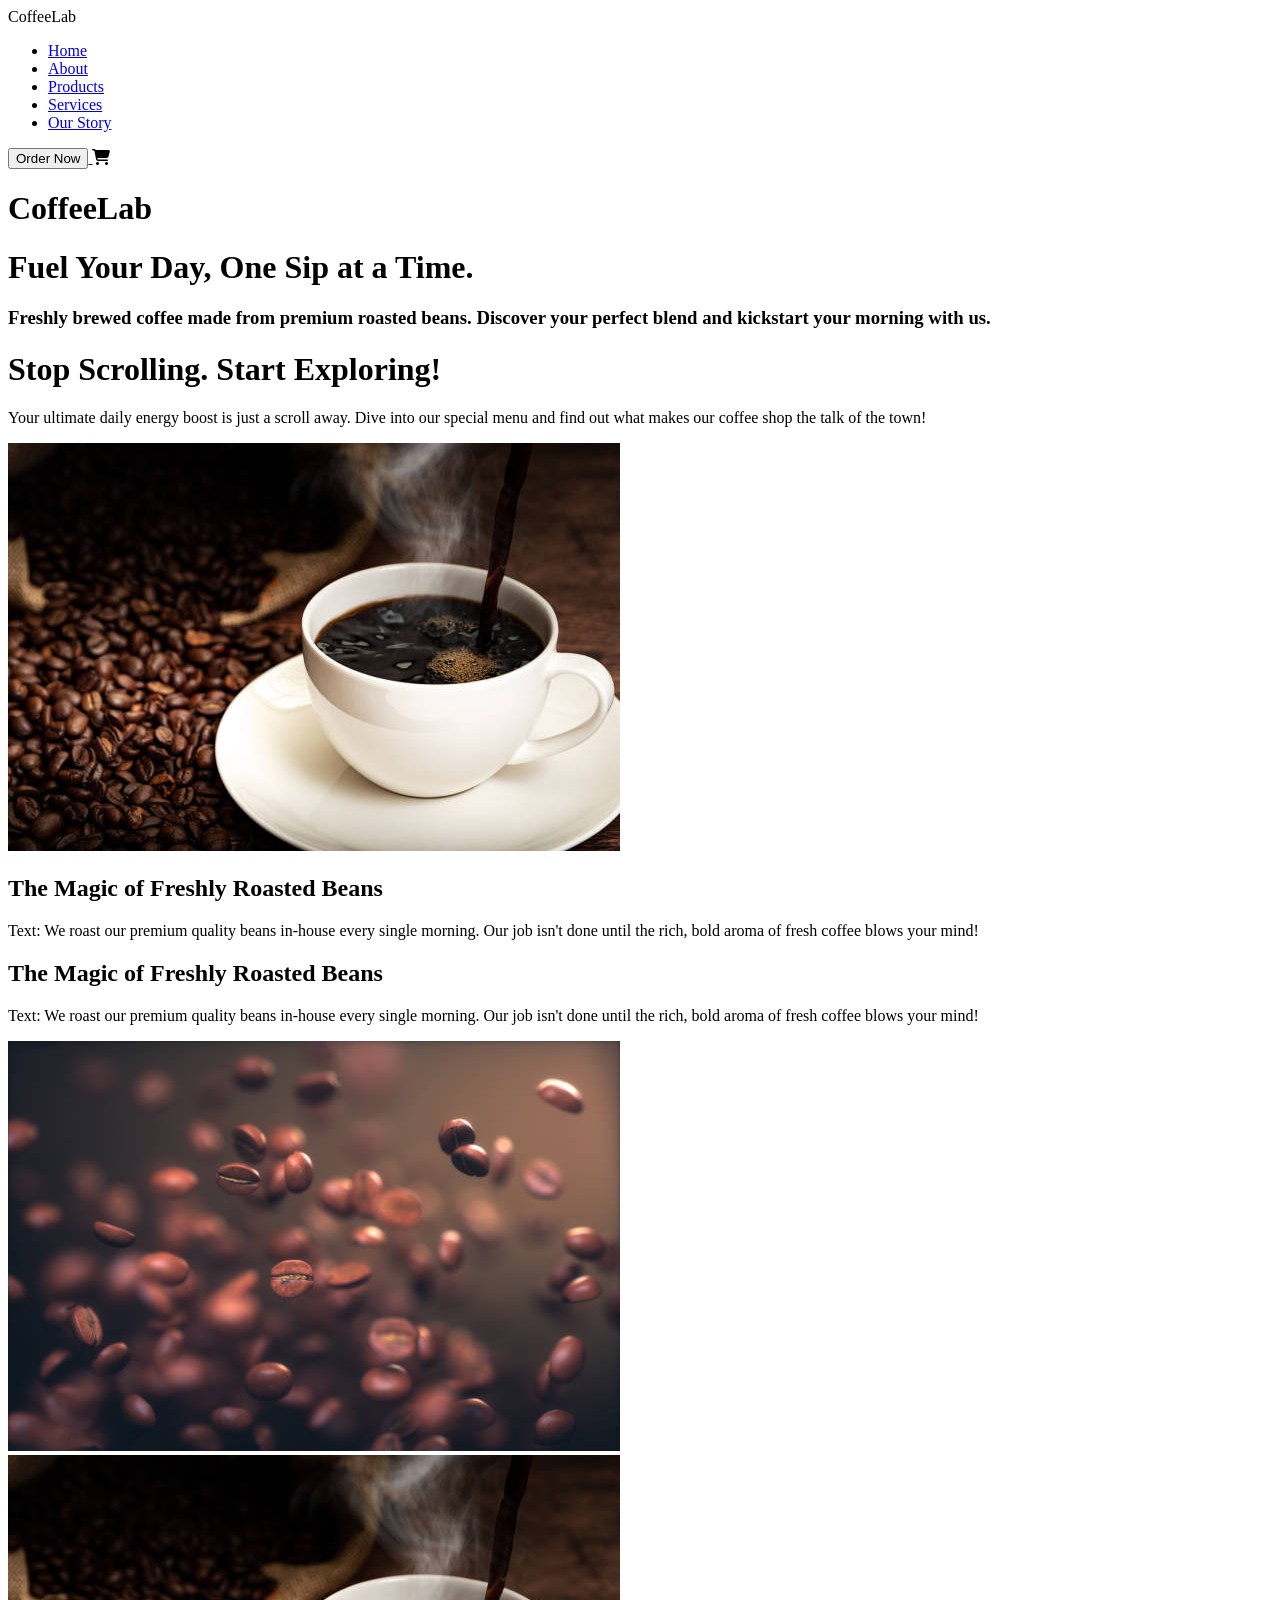
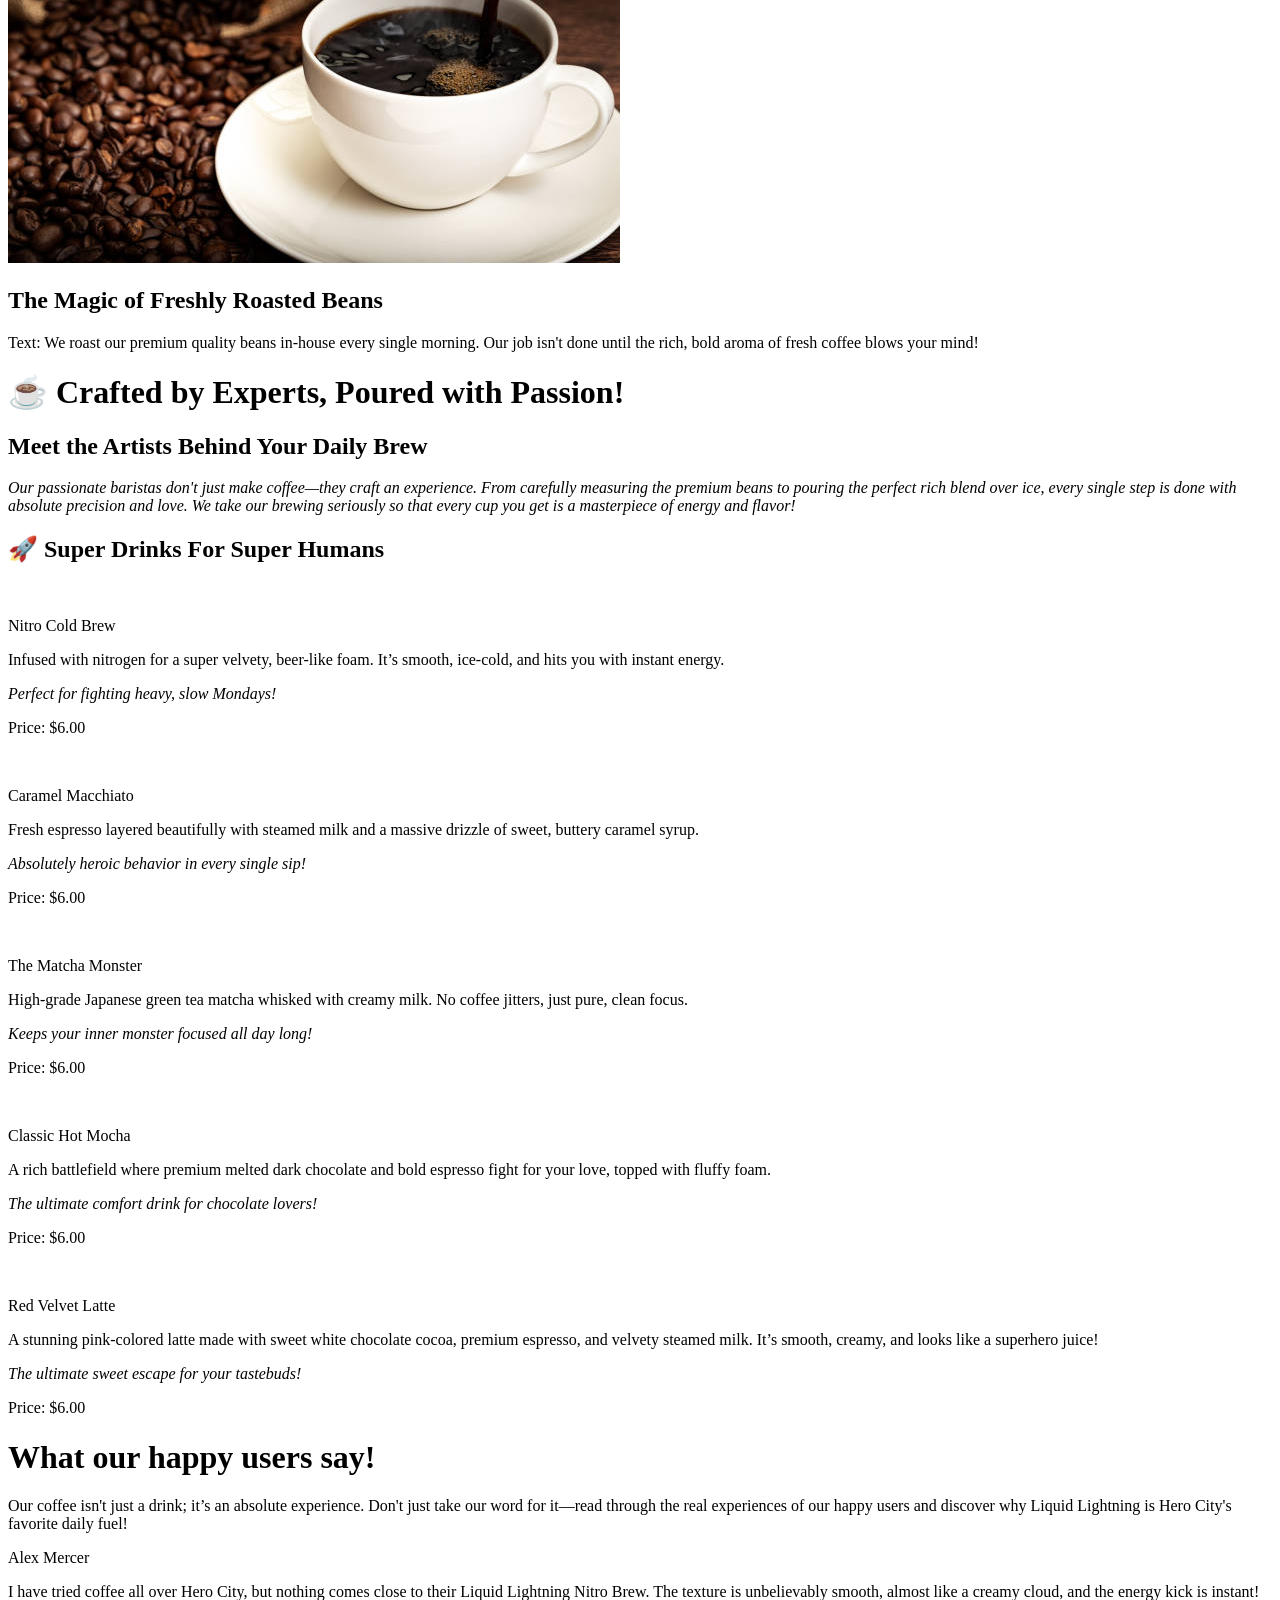
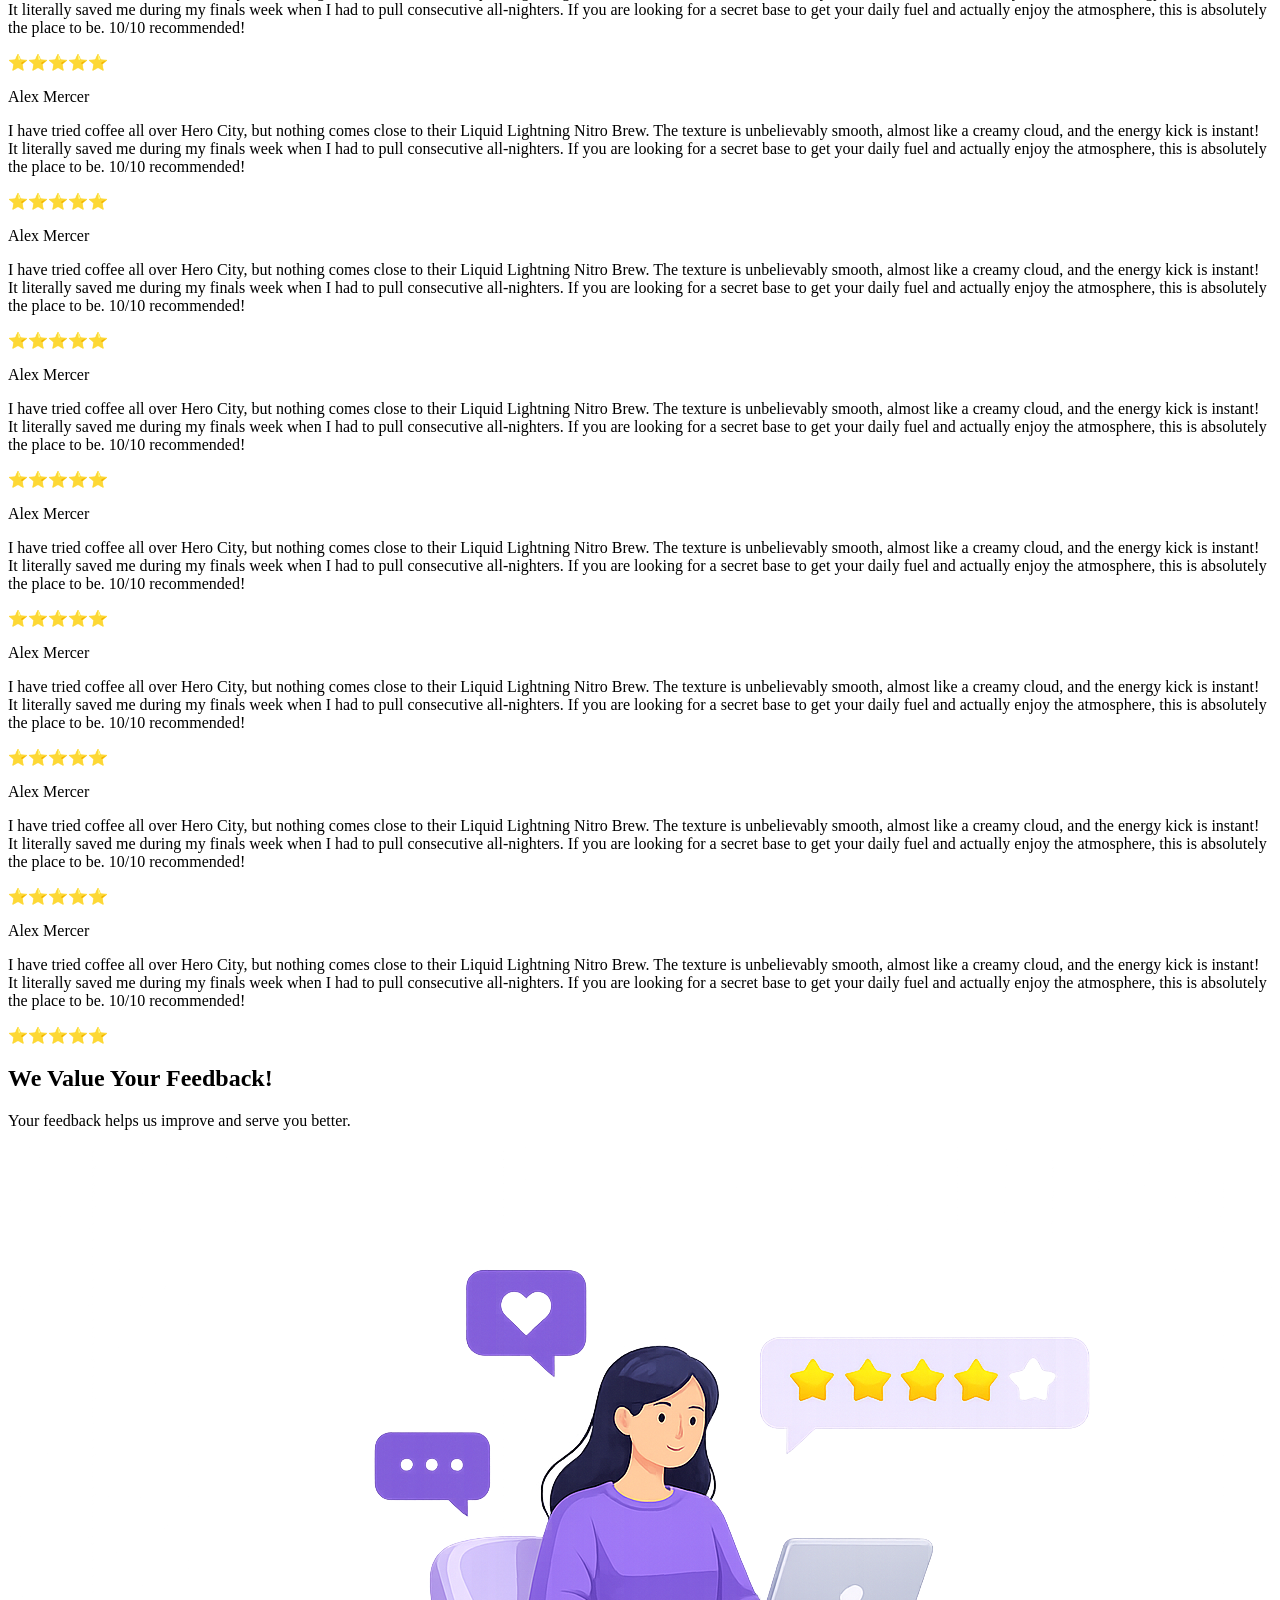
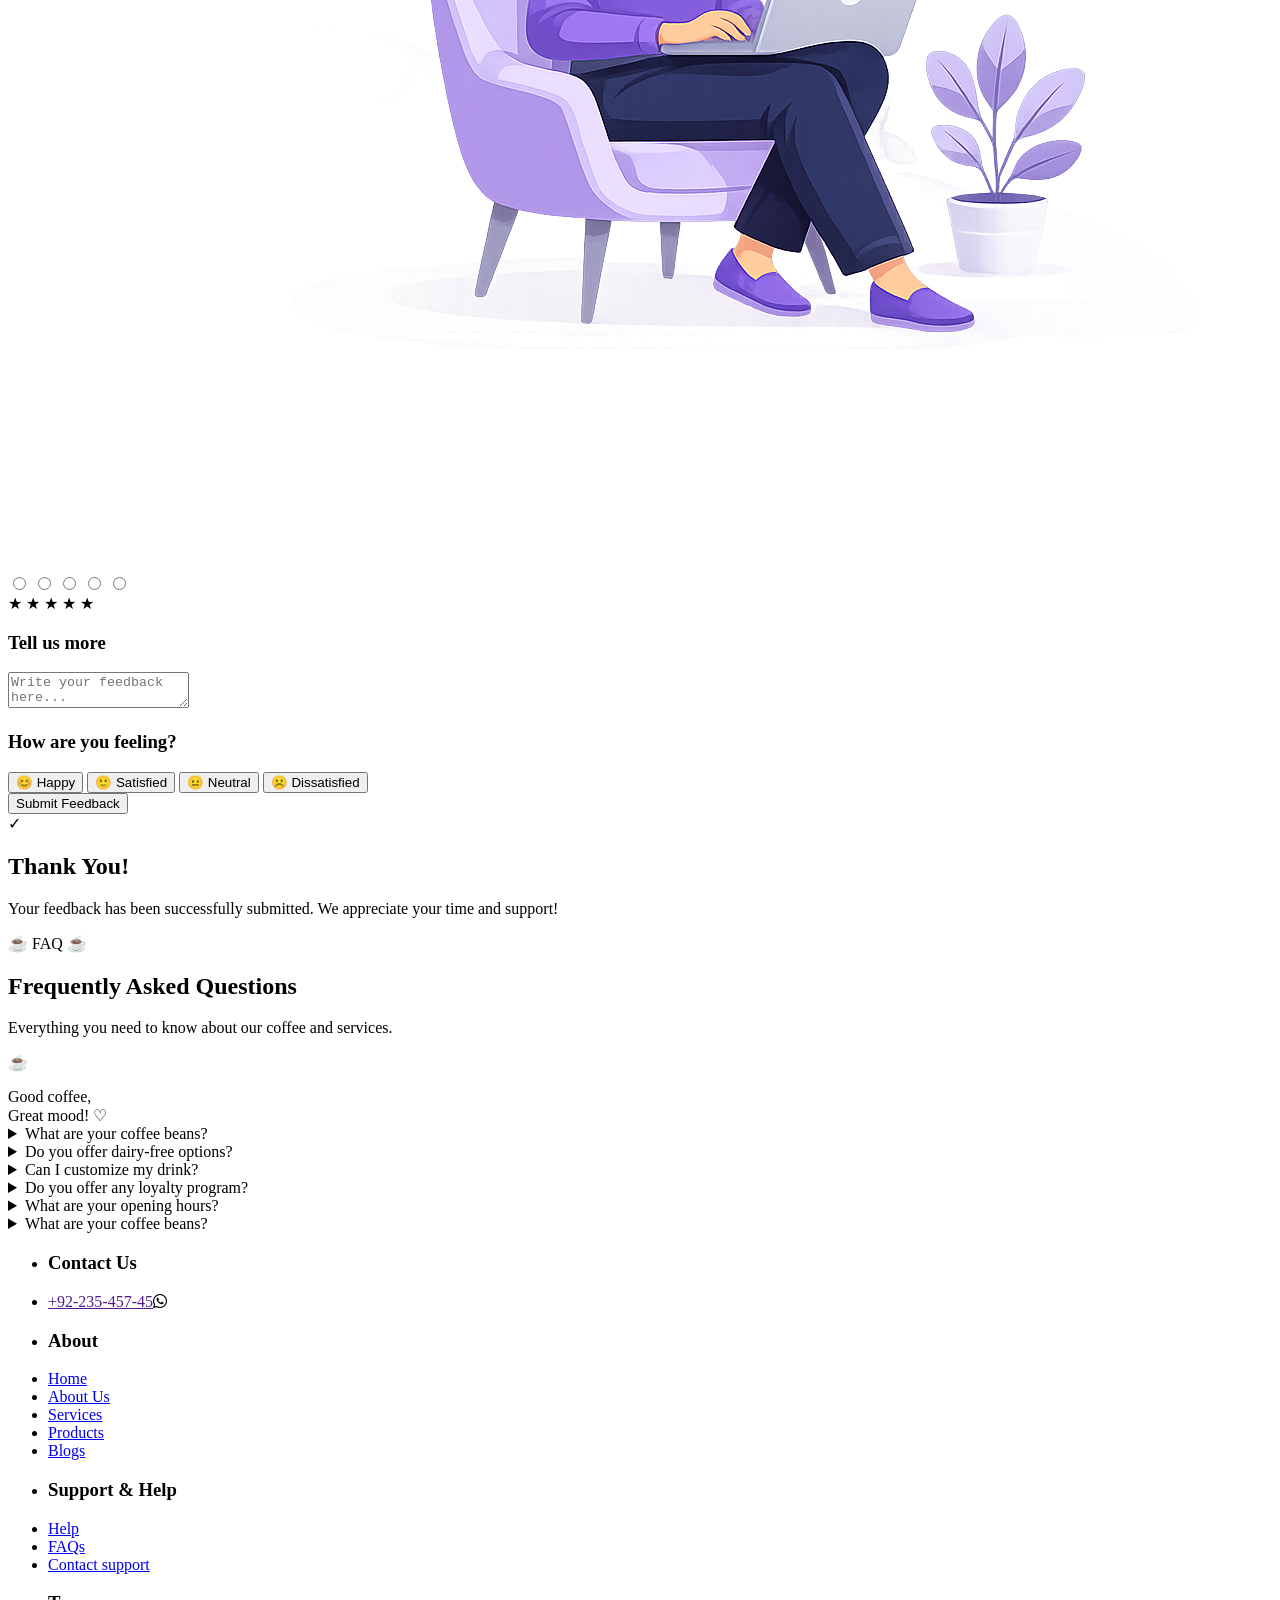
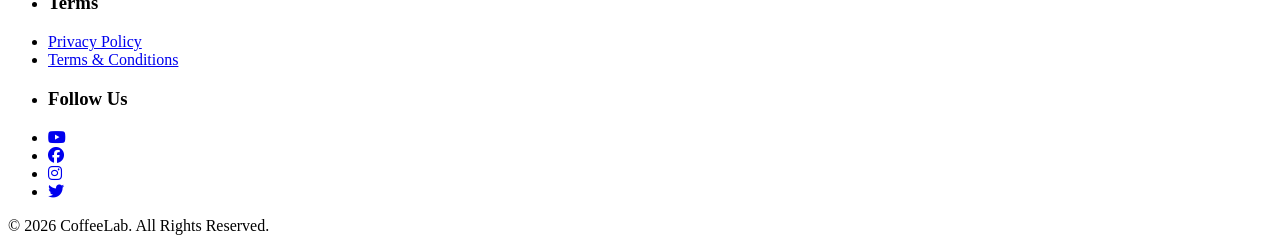
==== index.html @ a0c4ec99 "Add files via upload" ====
<!DOCTYPE html>
<html lang="en">
<head>
    <meta charset="UTF-8">
    <meta name="viewport" content="width=device-width, initial-scale=1.0">
    <title>Document</title>
    <link rel="stylesheet" href="https://cdnjs.cloudflare.com/ajax/libs/font-awesome/6.7.2/css/all.min.css">
    <link rel="stylesheet" href="https://cdnjs.cloudflare.com/ajax/libs/font-awesome/6.7.2/css/all.min.css">
    <link rel="stylesheet" href="real.css">
</head>
<body>

    <header>
    <nav>
        <div class="logo">
           CoffeeLab
        </div>

        <ul>
            <li><a href="#">Home</a></li>
            <li><a href="#">About</a></li>
            <li><a href="#">Products</a></li>
            <li><a href="#">Services</a></li>
            <li><a href="#">Our Story</a></li>
        </ul>

        <div class="order-btn">
            <a href="#">
                <button>Order Now</button>
            </a>
            <i class="fa-solid fa-cart-shopping"></i>
        </div>
    </nav>
    <h1 class="web-name">CoffeeLab</h1>
    <div class="header-heading">
        <h1>Fuel Your Day, One Sip at a Time.</h1>
        <h3>Freshly brewed coffee made from premium roasted beans. Discover your perfect blend and kickstart your morning with us.</h3>
    </div>
    <div class="cup-image-1"></div>
    <div class="cup-image-2"></div>
    </header>
    <div class="alternate-heading">
        <h1>Stop Scrolling. Start Exploring!</h1>
        <p>Your ultimate daily energy boost is just a scroll away. Dive into our special menu and find out what makes our coffee shop the talk of the town!</p>
    </div>

    <section class="alternating-layout">
        <div class="zig-zag-1 alternate">
            <div class="zig-zag-image">
                <img src="./zig zag image 1.jpg" alt="">
            </div>
            <div class="zig-zag-content">
                <h2>The Magic of Freshly Roasted Beans</h2>
                <p>Text: We roast our premium quality beans in-house every single morning. Our job isn't done until the rich, bold aroma of fresh coffee blows your mind!</p>
            </div>
        </div>

        <div class="zig-zag-2 alternate">
            <div class="zig-zag-content">
                <h2>The Magic of Freshly Roasted Beans</h2>
                <p>Text: We roast our premium quality beans in-house every single morning. Our job isn't done until the rich, bold aroma of fresh coffee blows your mind!</p>
            </div>
            <div class="zig-zag-image">
                <img src="./zig zag image 2.jpg" alt="">
            </div>
        </div>

        <div class="zig-zag-3 alternate">
            <div class="zig-zag-image">
                <img src="./zig zag image 1.jpg" alt="">
            </div>
            <div class="zig-zag-content">
                <h2>The Magic of Freshly Roasted Beans</h2>
                <p>Text: We roast our premium quality beans in-house every single morning. Our job isn't done until the rich, bold aroma of fresh coffee blows your mind!</p>
            </div>
        </div>
    </section>

    <div class="over-view-section">
        <h1>☕ Crafted by Experts, Poured with Passion!</h1>
        <div class="over-view-image"></div>
        <div class="over-view-content">
            <h2>Meet the Artists Behind Your Daily Brew</h2>
            <cite>Our passionate baristas don't just make coffee—they craft an experience. From carefully measuring the premium beans to pouring the perfect rich blend over ice, every single step is done with absolute precision and love. We take our brewing seriously so that every cup you get is a masterpiece of energy and flavor!</cite>
        </div>
    </div>

    <section class="special-items-section">
        <h1>🚀 Super Drinks For Super Humans</h1>

        <div class="special-items-card-section">
            <div class="items-card">
                <div class="card-image">
                    <img src="./card image 1.jpg" alt="">
                </div>
                <p class="image-name">Nitro Cold Brew</p>
                <p class="description">Infused with nitrogen for a super velvety, beer-like foam. It’s smooth, ice-cold, and hits you with instant energy.</p>
                <cite>Perfect for fighting heavy, slow Mondays!</cite>
                <p class="price">Price: $6.00</p>
            </div>

            <div class="items-card">
                <div class="card-image">
                    <img src="./card image 2.jpg" alt="">
                </div>
                <p class="image-name">Caramel Macchiato</p>
                <p class="description">Fresh espresso layered beautifully with steamed milk and a massive drizzle of sweet, buttery caramel syrup.</p>
                <cite>Absolutely heroic behavior in every single sip!</cite>
                <p class="price">Price: $6.00</p>
            </div>

            <div class="items-card">
                <div class="card-image">
                    <img src="./card image 3.jpg" alt="">
                </div>
                <p class="image-name">The Matcha Monster</p>
                <p class="description">High-grade Japanese green tea matcha whisked with creamy milk. No coffee jitters, just pure, clean focus.</p>
                <cite>Keeps your inner monster focused all day long!</cite>
                <p class="price">Price: $6.00</p>
            </div>

            <div class="items-card">
                <div class="card-image">
                    <img src="https://media.istockphoto.com/id/157675911/photo/cappuccino-topped-with-swirls-of-chocolate-sauce.jpg?s=612x612&w=0&k=20&c=606NMYMjVnTmpSnJI537_IjW3lqfNJaH7Lc9Qg0BXPU=" alt="">
                </div>
                <p class="image-name">Classic Hot Mocha</p>
                <p class="description">A rich battlefield where premium melted dark chocolate and bold espresso fight for your love, topped with fluffy foam.</p>
                <cite>The ultimate comfort drink for chocolate lovers!</cite>
                <p class="price">Price: $6.00</p>
            </div>

            <div class="items-card">
                <div class="card-image">
                    <img src="https://www.countryhillcottage.com/wp-content/uploads/2021/12/Red_Velvet_Latte-03.jpg" alt="">
                </div>
                <p class="image-name">Red Velvet Latte</p>
                <p class="description">A stunning pink-colored latte made with sweet white chocolate cocoa, premium espresso, and velvety steamed milk. It’s smooth, creamy, and looks like a superhero juice!</p>
                <cite>The ultimate sweet escape for your tastebuds!</cite>
                <p class="price">Price: $6.00</p>
            </div>
        </div>
    </section>

    <!-- review section  -->
     <div class="review-section">
        <h1 class="review-heading">What our happy users say!</h1>
        <p class="review-sub-heading">Our coffee isn't just a drink; it’s an absolute experience. Don't just take our word for it—read through the real experiences of our happy users and discover why Liquid Lightning is Hero City's favorite daily fuel!</p>
        <div class="review-card-section">
        <div class="review-card">
            <div class="profile-section">
                <div class="review-image review1"></div>
                <p class="person-name">Alex Mercer</p>
            </div>
            <p class="review-content">I have tried coffee all over Hero City, but nothing comes close to their Liquid Lightning Nitro Brew. The texture is unbelievably smooth, almost like a creamy cloud, and the energy kick is instant! It literally saved me during my finals week when I had to pull consecutive all-nighters. If you are looking for a secret base to get your daily fuel and actually enjoy the atmosphere, this is absolutely the place to be. 10/10 recommended!</p>
                <div class="comic-stars">⭐⭐⭐⭐⭐</div>     
        </div>

        <div class="review-card">
            <div class="profile-section">
                <div class="review-image review2"></div>
                <p class="person-name">Alex Mercer</p>
            </div>
            <p class="review-content">I have tried coffee all over Hero City, but nothing comes close to their Liquid Lightning Nitro Brew. The texture is unbelievably smooth, almost like a creamy cloud, and the energy kick is instant! It literally saved me during my finals week when I had to pull consecutive all-nighters. If you are looking for a secret base to get your daily fuel and actually enjoy the atmosphere, this is absolutely the place to be. 10/10 recommended!</p>
                <div class="comic-stars">⭐⭐⭐⭐⭐</div>     
        </div>

        <div class="review-card">
            <div class="profile-section ">
                <div class="review-image review3"></div>
                <p class="person-name">Alex Mercer</p>
            </div>
            <p class="review-content">I have tried coffee all over Hero City, but nothing comes close to their Liquid Lightning Nitro Brew. The texture is unbelievably smooth, almost like a creamy cloud, and the energy kick is instant! It literally saved me during my finals week when I had to pull consecutive all-nighters. If you are looking for a secret base to get your daily fuel and actually enjoy the atmosphere, this is absolutely the place to be. 10/10 recommended!</p>
                <div class="comic-stars">⭐⭐⭐⭐⭐</div>     
        </div>

        <div class="review-card">
            <div class="profile-section">
                <div class="review-image review4"></div>
                <p class="person-name">Alex Mercer</p>
            </div>
            <p class="review-content">I have tried coffee all over Hero City, but nothing comes close to their Liquid Lightning Nitro Brew. The texture is unbelievably smooth, almost like a creamy cloud, and the energy kick is instant! It literally saved me during my finals week when I had to pull consecutive all-nighters. If you are looking for a secret base to get your daily fuel and actually enjoy the atmosphere, this is absolutely the place to be. 10/10 recommended!</p>
                <div class="comic-stars">⭐⭐⭐⭐⭐</div>     
        </div>

        <div class="review-card">
            <div class="profile-section">
                <div class="review-image review1"></div>
                <p class="person-name">Alex Mercer</p>
            </div>
            <p class="review-content">I have tried coffee all over Hero City, but nothing comes close to their Liquid Lightning Nitro Brew. The texture is unbelievably smooth, almost like a creamy cloud, and the energy kick is instant! It literally saved me during my finals week when I had to pull consecutive all-nighters. If you are looking for a secret base to get your daily fuel and actually enjoy the atmosphere, this is absolutely the place to be. 10/10 recommended!</p>
                <div class="comic-stars">⭐⭐⭐⭐⭐</div>     
        </div>

        <div class="review-card">
            <div class="profile-section">
                <div class="review-image review2"></div>
                <p class="person-name">Alex Mercer</p>
            </div>
            <p class="review-content">I have tried coffee all over Hero City, but nothing comes close to their Liquid Lightning Nitro Brew. The texture is unbelievably smooth, almost like a creamy cloud, and the energy kick is instant! It literally saved me during my finals week when I had to pull consecutive all-nighters. If you are looking for a secret base to get your daily fuel and actually enjoy the atmosphere, this is absolutely the place to be. 10/10 recommended!</p>
                <div class="comic-stars">⭐⭐⭐⭐⭐</div>     
        </div>

        <div class="review-card">
            <div class="profile-section ">
                <div class="review-image review3"></div>
                <p class="person-name">Alex Mercer</p>
            </div>
            <p class="review-content">I have tried coffee all over Hero City, but nothing comes close to their Liquid Lightning Nitro Brew. The texture is unbelievably smooth, almost like a creamy cloud, and the energy kick is instant! It literally saved me during my finals week when I had to pull consecutive all-nighters. If you are looking for a secret base to get your daily fuel and actually enjoy the atmosphere, this is absolutely the place to be. 10/10 recommended!</p>
                <div class="comic-stars">⭐⭐⭐⭐⭐</div>     
        </div>

        <div class="review-card">
            <div class="profile-section">
                <div class="review-image review4"></div>
                <p class="person-name">Alex Mercer</p>
            </div>
            <p class="review-content">I have tried coffee all over Hero City, but nothing comes close to their Liquid Lightning Nitro Brew. The texture is unbelievably smooth, almost like a creamy cloud, and the energy kick is instant! It literally saved me during my finals week when I had to pull consecutive all-nighters. If you are looking for a secret base to get your daily fuel and actually enjoy the atmosphere, this is absolutely the place to be. 10/10 recommended!</p>
                <div class="comic-stars">⭐⭐⭐⭐⭐</div>     
        </div>
     </div>
     </div>

     <!-- <section class="user-feedback-section">
        <div class="feedback-image">
            <img src="./illustration image 1.png" alt="">
        </div>
        <div class="feedback-content"></div>
     </section> -->

     <section class="feedback-section">
    <div class="feedback-container">

        <div class="feedback-left">
            <h2>We Value <span>Your Feedback!</span></h2>
            <p>Your feedback helps us improve and serve you better.</p>

            <img src="./illustration image 1.png" alt="Feedback Illustration">
        </div>

        <div class="feedback-right">

            <div class="feedback-item">
                <input type="radio" name="star" id="star1">
                <input type="radio" name="star" id="star2">
                <input type="radio" name="star" id="star3">
                <input type="radio" name="star" id="star4">
                <input type="radio" name="star" id="star5">
                
                <div class="stars">
                    <label for="star1" class="c1">★</label>
                    <label for="star2" class="c2">★</label>
                    <label for="star3" class="c3">★</label>
                    <label for="star4" class="c4">★</label>
                    <label for="star5" class="c5">★</label>
                    <!-- <label for="s">★</label> -->
                </div>
            </div>

            <div class="feedback-item">
                <h3>Tell us more</h3>
                <textarea placeholder="Write your feedback here..."></textarea>
            </div>

            <div class="feedback-item">
                <h3>How are you feeling?</h3>

                <div class="moods">
                    <button>😊 Happy</button>
                    <button>🙂 Satisfied</button>
                    <button>😐 Neutral</button>
                    <button>☹️ Dissatisfied</button>
                </div>
            </div>

            <button class="submit-btn">
                Submit Feedback
            </button>

        </div>

    </div>
</section>

<div class="thank-you-section" id="thankYouState">
    <div class="success-icon">✓</div>
    <h2>Thank You!</h2>
    <p>Your feedback has been successfully submitted. We appreciate your time and support!</p>
</div>

<!-- <section class="coffee-faq-section">
    <div class="faq-top-header">
        <div class="faq-badge">☕ FAQ ☕</div>
        <h2>Frequently Asked Questions</h2>
        <p>Everything you need to know about our coffee and services.</p>
        <div class="divider-icon">☕</div>
    </div>

    <div class="coffee-faq-container">
        
        <div class="faq-left-banner">
            <div class="coffee-badge-text">Good coffee,<br>Great mood! ♡</div>
            <img src="./FAQ image.png" alt="Coffee Cup Illustration" class="coffee-img">
        </div>

        <div class="faq-right-accordion">
            
            <details class="faq-accordion-item" open>
                <summary class="faq-question">
                    What are your coffee beans?
                    <span class="toggle-icon"></span>
                </summary>
                <div class="faq-answer">
                    <p>We use 100% premium Arabica beans, ethically sourced from the best coffee farms around the world.</p>
                </div>
            </details>

            <details class="faq-accordion-item">
                <summary class="faq-question">
                    Do you offer dairy-free options?
                    <span class="toggle-icon"></span>
                </summary>
                <div class="faq-answer">
                    <p>Yes, we offer almond milk, oat milk, and soy milk options for all our hot and iced beverages.</p>
                </div>
            </details>

            <details class="faq-accordion-item">
                <summary class="faq-question">
                    Can I customize my drink?
                    <span class="toggle-icon"></span>
                </summary>
                <div class="faq-answer">
                    <p>Absolutely! You can customize your sweetness level, espresso shots, and choose from various flavored syrups.</p>
                </div>
            </details>

            <details class="faq-accordion-item">
                <summary class="faq-question">
                    Do you offer any loyalty program?
                    <span class="toggle-icon"></span>
                </summary>
                <div class="faq-answer">
                    <p>Yes, earn points on every purchase through our mobile app and redeem them for free drinks and merchandise.</p>
                </div>
            </details>

            <details class="faq-accordion-item">
                <summary class="faq-question">
                    What are your opening hours?
                    <span class="toggle-icon"></span>
                </summary>
                <div class="faq-answer">
                    <p>We are open daily from 7:00 AM to 10:00 PM. Weekend hours may vary slightly.</p>
                </div>
            </details>

            <details class="faq-accordion-item">
                <summary class="faq-question">
                    Do you offer takeaway or delivery?
                    <span class="toggle-icon"></span>
                </summary>
                <div class="faq-answer">
                    <p>We offer both in-store takeaway and delivery via our official website and local delivery partners.</p>
                </div>
            </details>

        </div>
    </div>
</section> -->

<section class="faq-section">
    <div class="faq-heading">
        <p>☕ FAQ ☕ </p>
        <h1>Frequently Asked Questions</h1>
        <p class="sub-heading">Everything you need to know about our coffee and services.</p>
        <p>☕</p>
    </div>
    <div class="faq-main-container">
        <div class="faq-image">
            <div class="coffee-image-text">Good coffee,<br>Great mood! ♡</div>
        </div>

        <div class="faq-question-section">
            <details>
                <summary>
                    What are your coffee beans?
                    <div class="toggle-btn"></div>
                </summary>
                <p>We use 100% premium Arabica beans, ethically sourced from the best coffee farms around the world.</p>
            </details>

            <details>
                <summary>
                    Do you offer dairy-free options?
                    <div class="toggle-btn"></div>
                </summary>
                <p>Yes, we offer almond milk, oat milk, and soy milk options for all our hot and iced beverages.</p>
            </details>

            <details>
                <summary>
                     Can I customize my drink?
                    <div class="toggle-btn"></div>
                </summary>
                <p>Absolutely! You can customize your sweetness level, espresso shots, and choose from various flavored syrups.</p>
            </details>

            <details>
                <summary>
                    Do you offer any loyalty program?
                    <div class="toggle-btn"></div>
                </summary>
                <p>Yes, earn points on every purchase through our mobile app and redeem them for free drinks and merchandise.</p>
            </details>

            <details>
                <summary>
                   What are your opening hours?
                    <div class="toggle-btn"></div>
                </summary>
                <p>We are open daily from 7:00 AM to 10:00 PM. Weekend hours may vary slightly.</p>
            </details>

            <details>
                <summary>
                    What are your coffee beans?
                    <div class="toggle-btn"></div>
                </summary>
                <p>We offer both in-store takeaway and delivery via our official website and local delivery partners.</p>
            </details>
        </div>
    </div>
</section>

<!-- CTA section -->
 <div class="footer-section">
    <ul>
        <li><h3>Contact Us</h3></li>
        <li><a href="">+92-235-457-45</a><i class="fa-brands fa-whatsapp"></i></li>
    </ul>
    <ul>
        <li><h3>About</h3></li>
        <li><a href="#">Home</a></li>
        <li><a href="#">About Us</a></li>
        <li><a href="#">Services</a></li>
        <li><a href="#">Products</a></li>
        <li><a href="#">Blogs</a></li>
    </ul>
    <ul>
        <li><h3>Support & Help</h3></li>
        <li><a href="#">Help</a></li>
        <li><a href="#">FAQs</a></li>
        <li><a href="#">Contact support</a></li>
    </ul>
    <ul>
        <li><h3>Terms</h3></li>
        <li><a href="#">Privacy Policy</a></li>
        <li><a href="#">Terms & Conditions</a></li>
    </ul>
    <ul class="footer-icons">
        <li><h3>Follow Us</h3></li>
        <li><a href="#"><i class="fa-brands fa-youtube"></i></a></li>
        <li><a href="#"><i class="fa-brands fa-facebook"></i></a></li>
        <li><a href="#"><i class="fa-brands fa-instagram"></i></a></li>
        <li><a href="#"><i class="fa-brands fa-twitter"></i></a></li>
    </ul>
    <footer>
        © 2026 CoffeeLab. All Rights Reserved.
    </footer>
 </div>
</body>
</html>
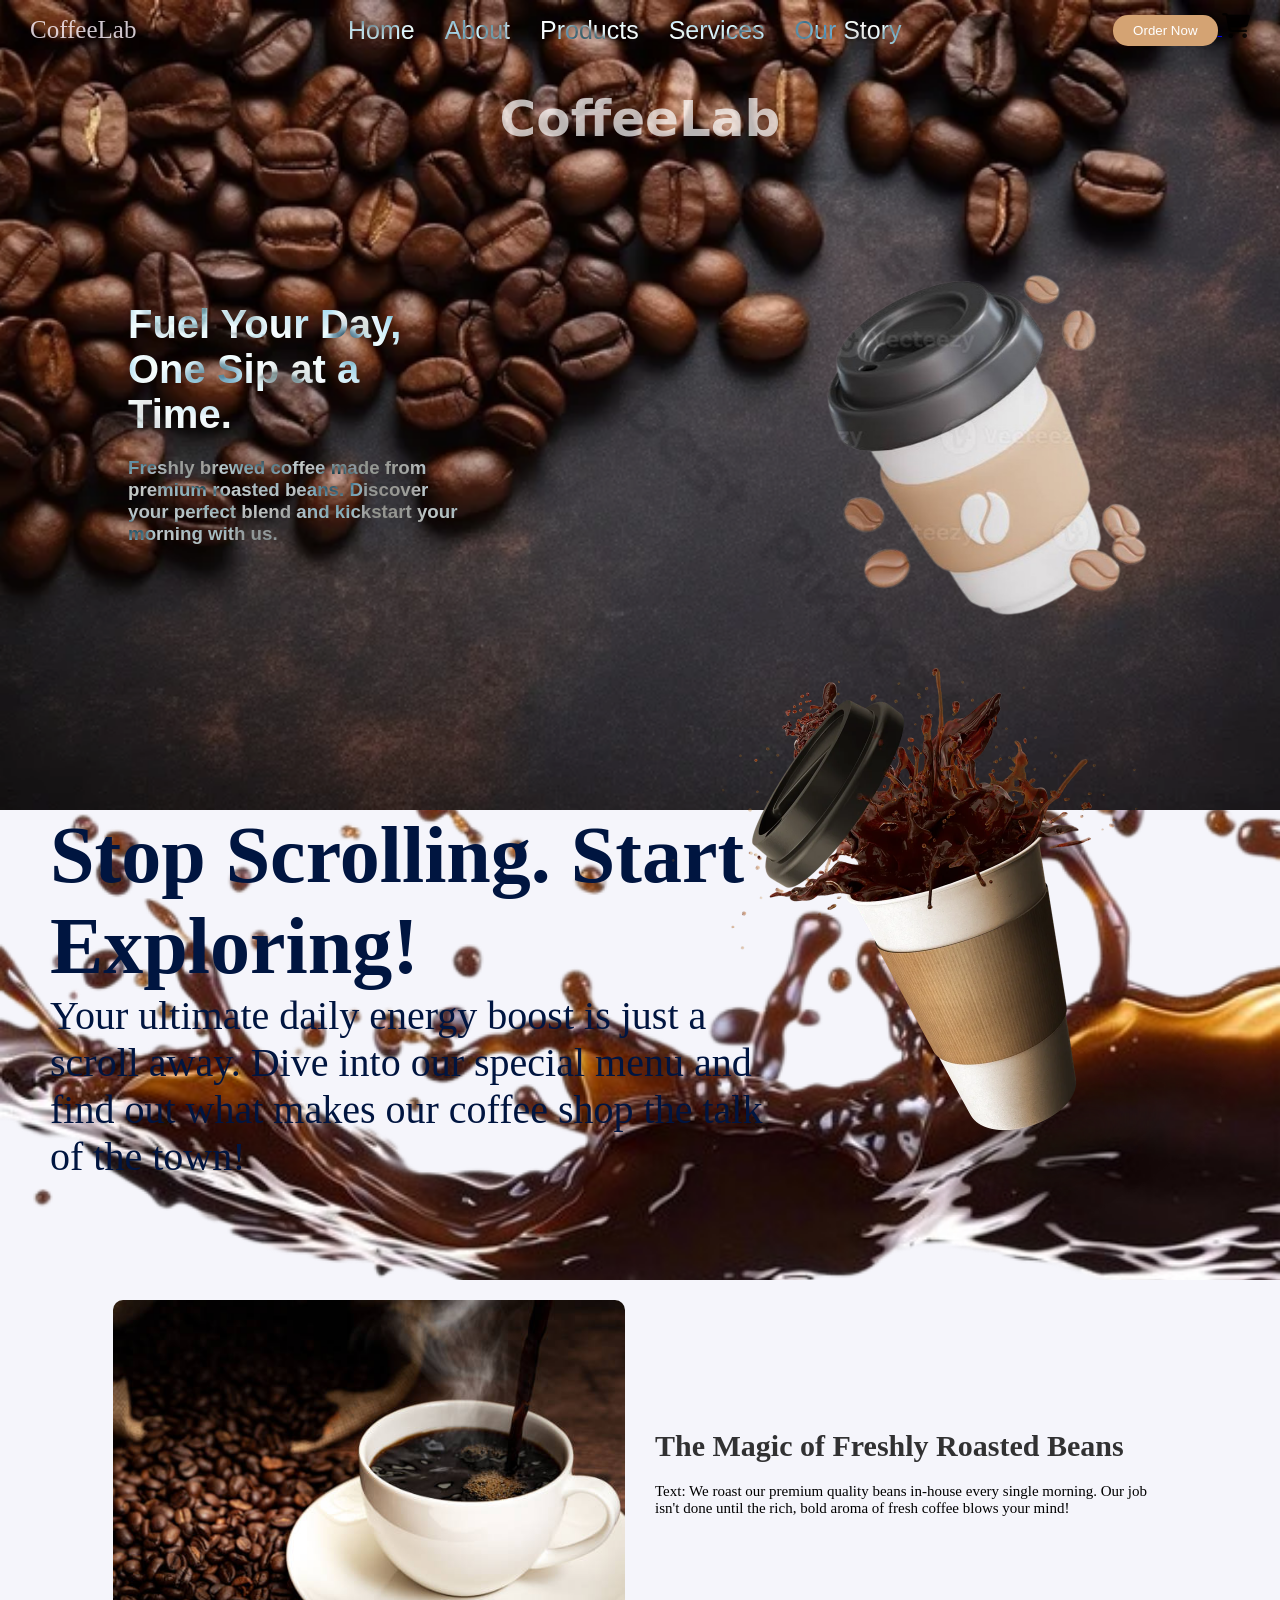
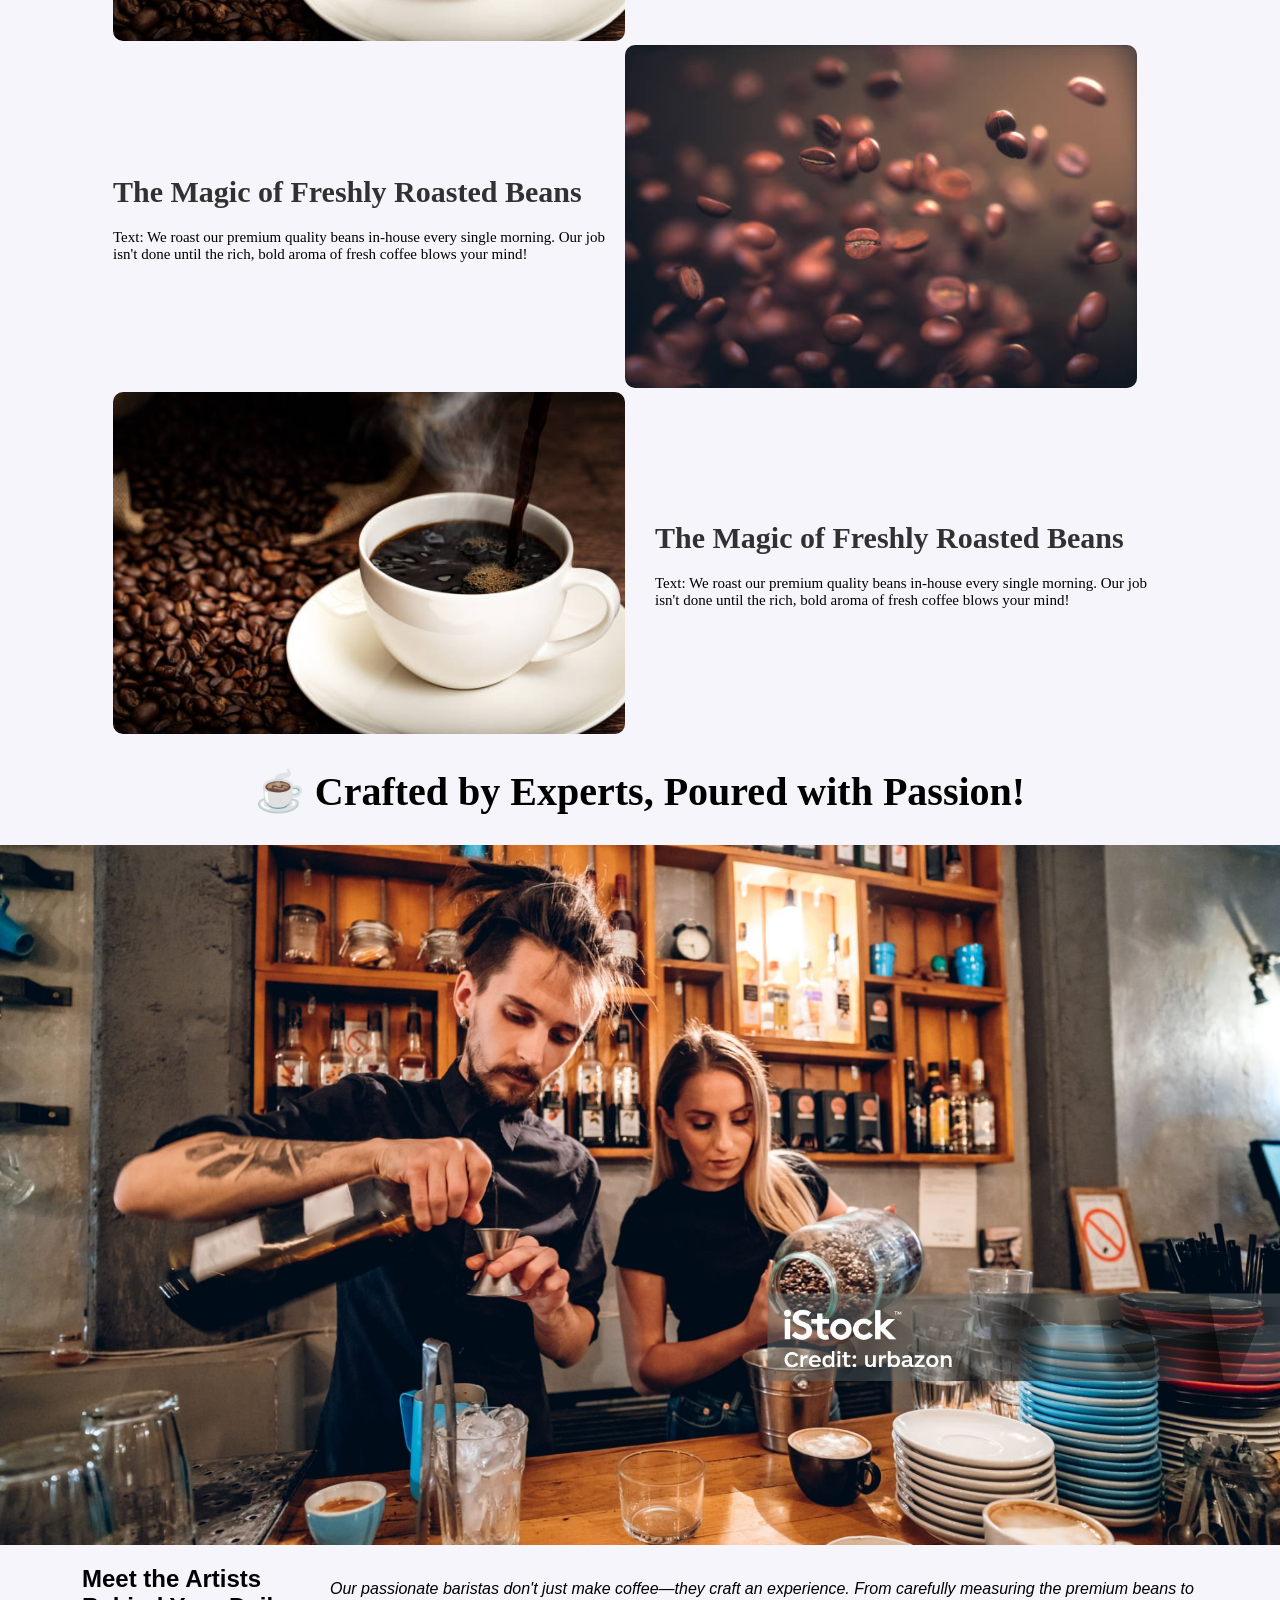
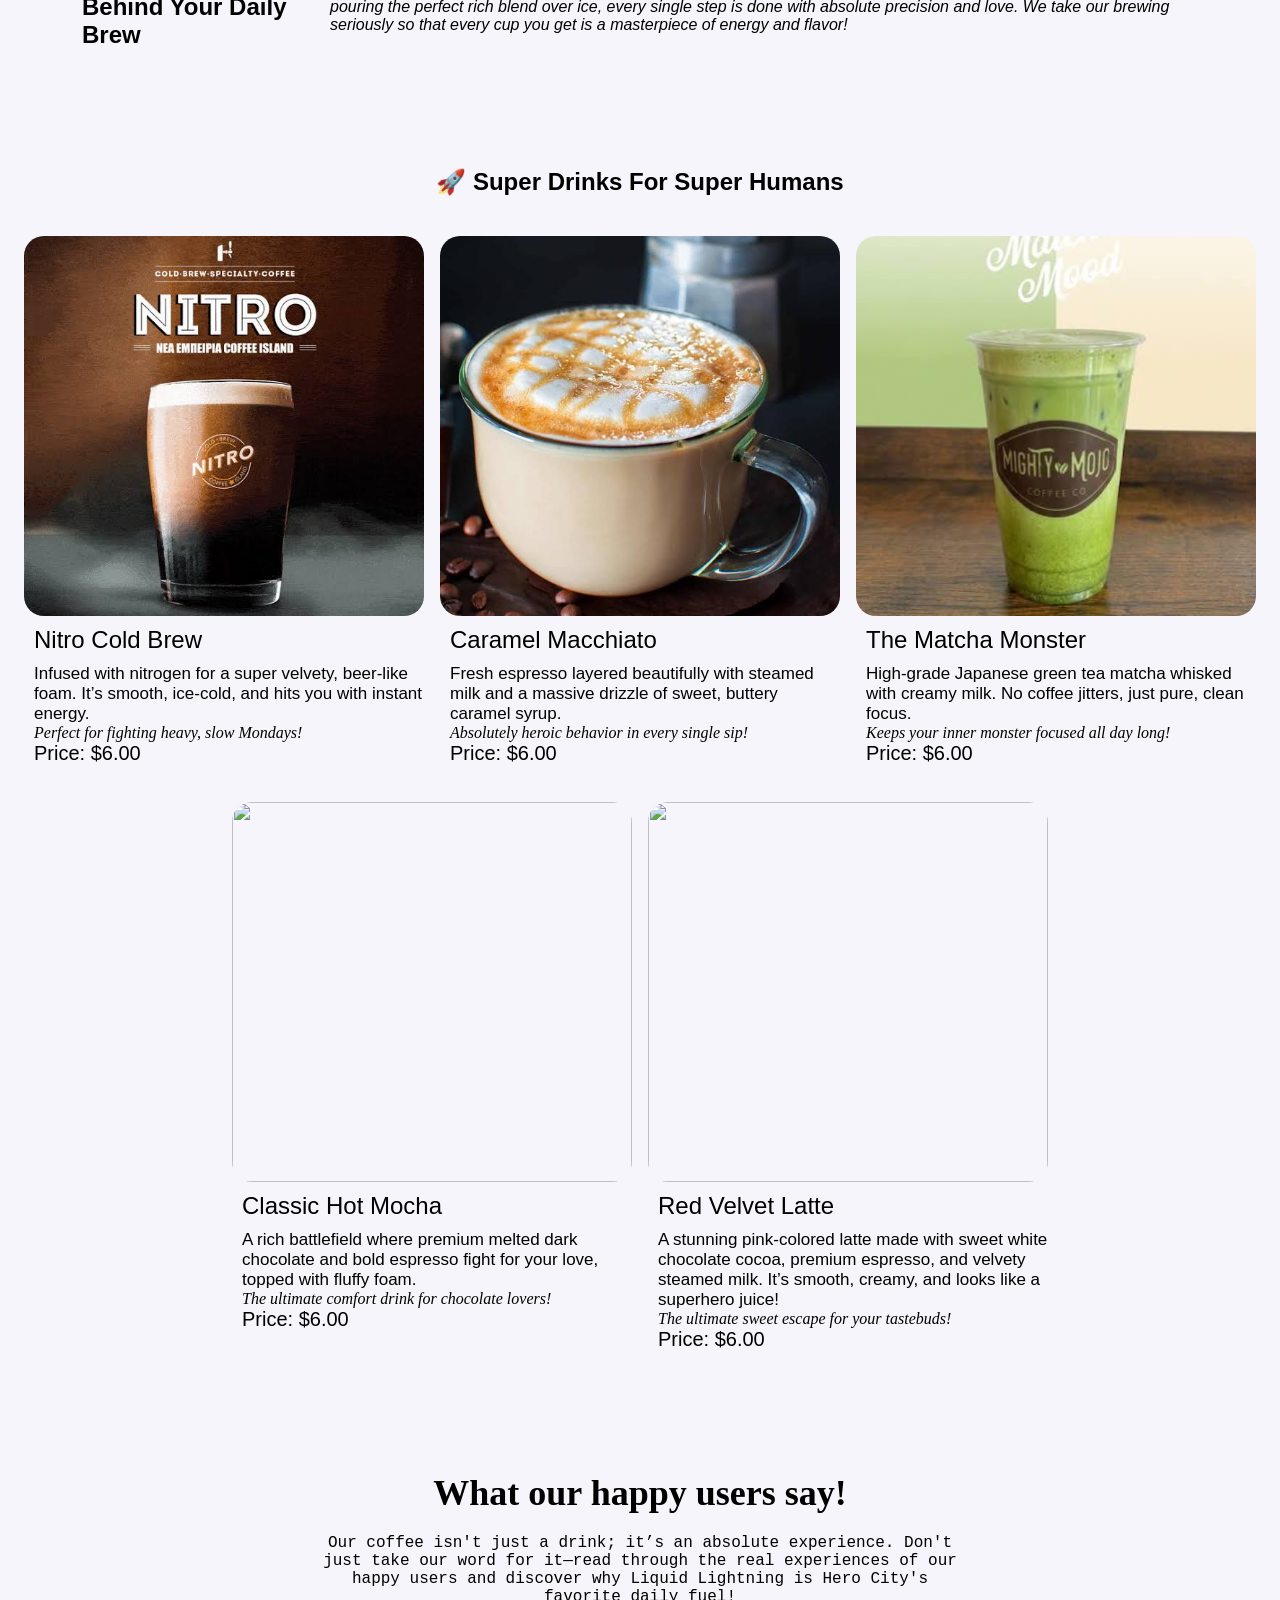
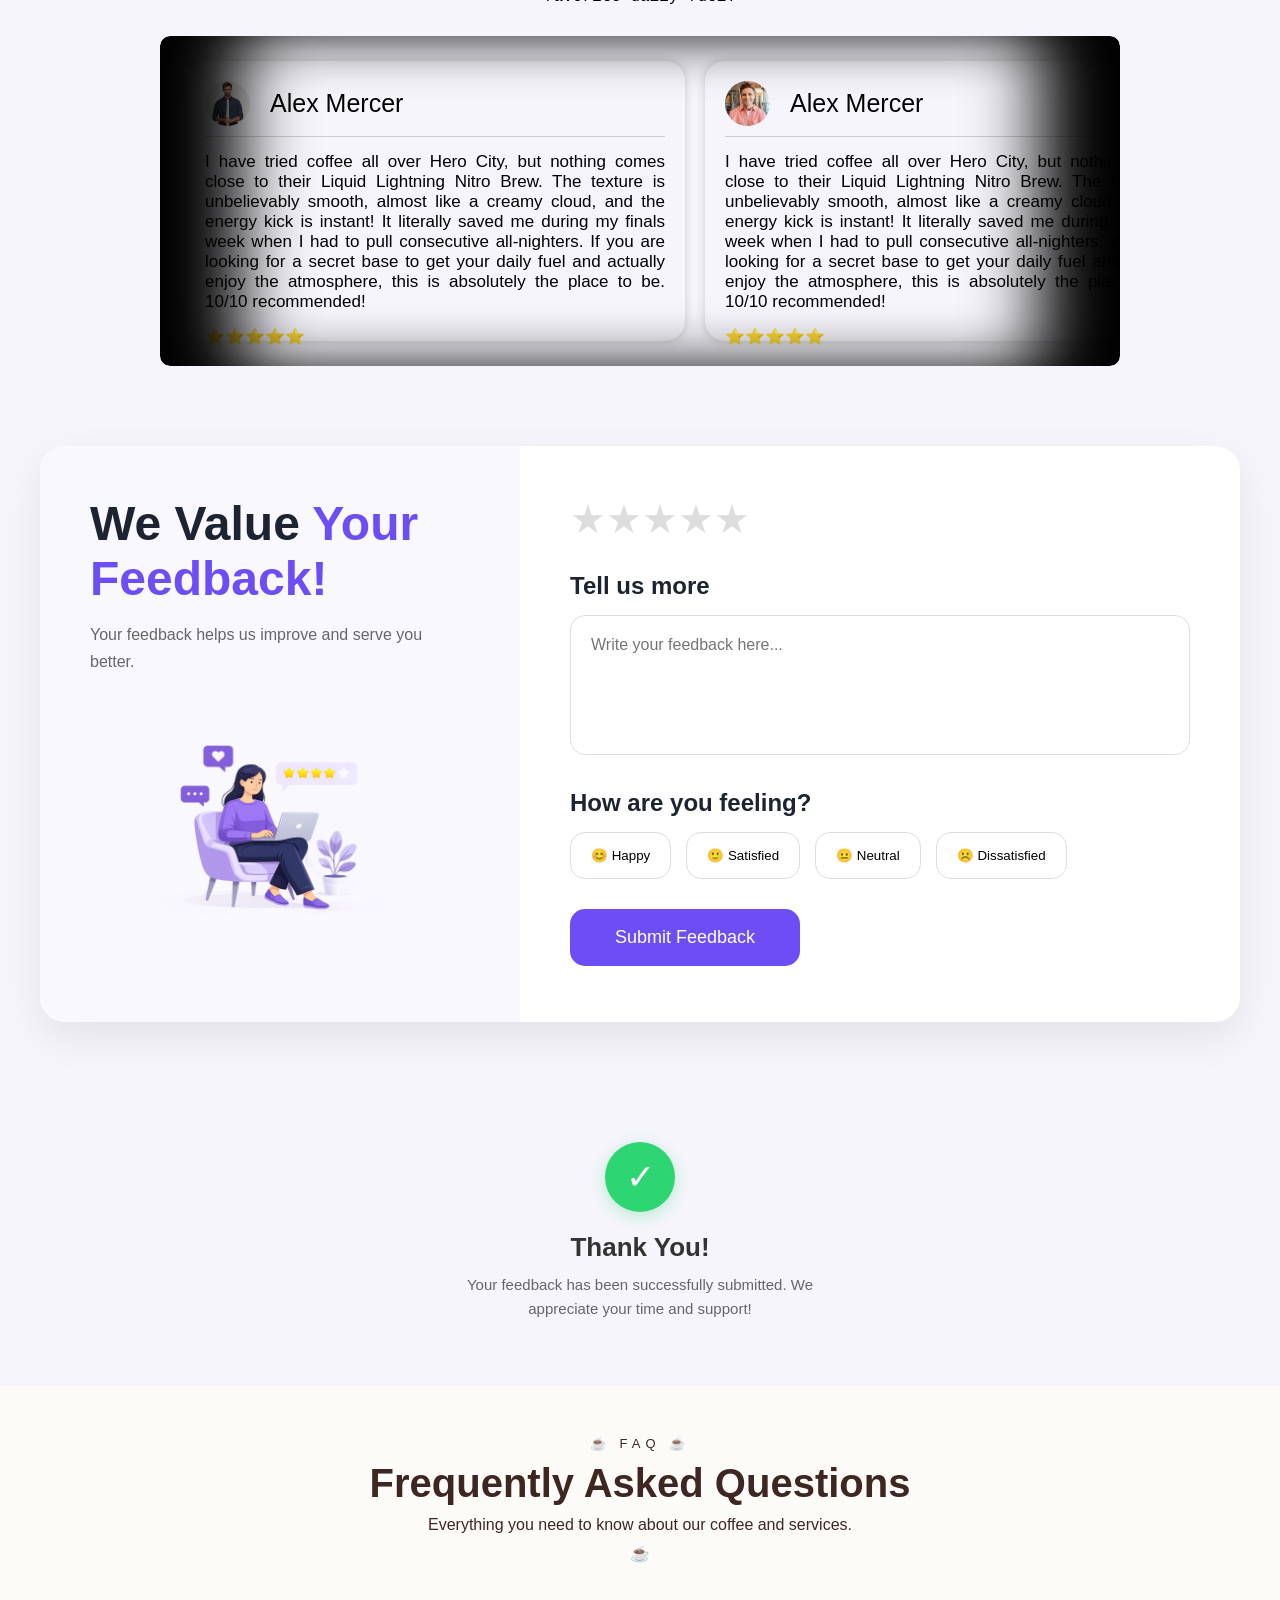
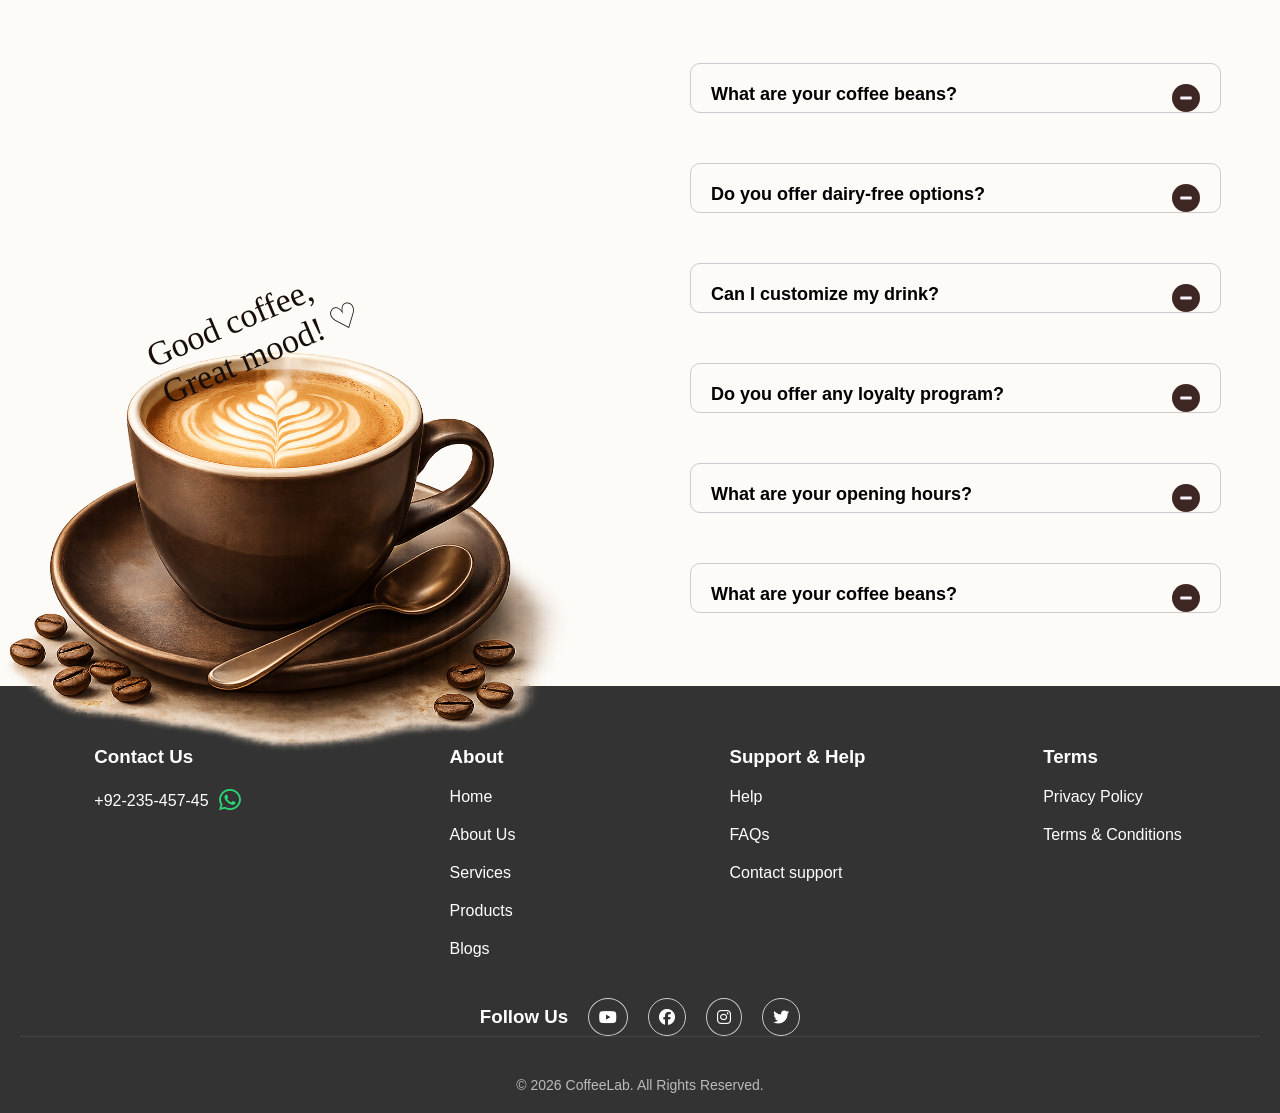
==== commit 4c7b6230: "Update index.html" ====
--- a/index.html
+++ b/index.html
@@ -6,7 +6,7 @@
     <title>Document</title>
     <link rel="stylesheet" href="https://cdnjs.cloudflare.com/ajax/libs/font-awesome/6.7.2/css/all.min.css">
     <link rel="stylesheet" href="https://cdnjs.cloudflare.com/ajax/libs/font-awesome/6.7.2/css/all.min.css">
-    <link rel="stylesheet" href="real.css">
+    <link rel="stylesheet" href="index.css">
 </head>
 <body>
 
@@ -469,4 +469,4 @@
     </footer>
  </div>
 </body>
-</html>+</html>
--- a/index.css
+++ b/index.css
@@ -0,0 +1,990 @@
+@import url('https://fonts.googleapis.com/css2?family=Bangers&display=swap');
+@import url('https://fonts.googleapis.com/css2?family=Chewy&display=swap');
+*{
+    margin:0;
+    padding: 0;
+    box-sizing: border-box;
+}
+
+:root{
+    --bg-color:#458682;
+    --bg-gradient: linear-gradient(135deg, #070403 0%, #0d0805 50%, #170e09 100%);
+}
+header{
+    width: 100%;
+    height: 90vh;
+    background-image: url(./bean\ image\ 2.jpg!w700wp);
+    background-repeat: no-repeat;
+    background-position: center;
+    background-size: cover;
+    position:relative;
+}
+
+.cup-image-1{
+    width: 45%;
+    height: 50%;
+    position: absolute;
+    top: 30%;
+    left: 55%;
+    background-image: url(./coffee_cup-removebg-preview.png);
+    background-position: center;
+    background-repeat: no-repeat;
+    background-size: contain;
+    z-index: 1100;
+}
+
+.cup-image-2{
+    position: absolute;
+    top: 80%;
+    left: 50%;
+    /* transform: translate(-97% , -100%); */
+    width: 50%;
+    height: 70%;
+    background-image: url(./coffee\ cup\ image\ 1.png);
+    background-repeat: no-repeat;
+    background-position: center;
+    background-size: cover;
+    z-index: 1000;
+}
+
+nav{
+    width: 100%;
+    padding: 10px 30px;
+    display: flex;
+    align-items: center;
+    justify-content: space-between;
+    height: 60px;
+}
+
+nav .logo{
+    font-size: 25px;
+    color: rgba(255, 245, 255, 0.8);
+    font-family: chewy;
+}
+
+nav ul{
+    display: flex;
+    gap: 30px;
+    list-style: none;
+    align-items: center;
+}
+nav ul li a{
+    font-size: 25px;
+    text-decoration: none;
+    color: white;
+    mix-blend-mode: difference;
+}
+
+nav .orderf-btn{
+    text-align: center;
+}
+/* nav .orderf-btn a{
+    display: block;
+    padding: 8px 20px;
+} */
+nav .order-btn a button{
+    padding: 8px 20px;
+    border-radius: 15px;
+    border: none;
+    /* color: white;
+    background-color: black; */
+    background-color: #d4a373;
+    color: #ffffff;  
+}
+.order-btn i{
+    color: rgba(0, 0, 0, 0.8);
+    font-size: 25px;
+}
+.web-name{
+    margin-top: 30px;
+    color: rgba(255, 255, 255, 0.7);
+    font-size: 50px;
+    text-align: center;
+         font-family: "Chewy", system-ui;
+}
+.header-heading{
+    margin-top: 12%;
+    margin-left: 10%;
+    color: white;
+    display: flex;
+    flex-direction: column;
+    gap: 20px;
+    font-family: cursive;
+    mix-blend-mode: difference;
+}
+.header-heading h1{
+
+    font-size: 40px;
+    width: 30%;
+}
+.header-heading h3{
+    width: 30%;
+    color: #ccc;
+}
+
+.alternate-heading{
+    padding-left: 50px;
+    padding-bottom: 100px;
+    width: 100%;
+    height: 30%;
+    background-image: url(./coffee_splash_image-removebg-preview.png);
+    background-size: cover;
+    background-repeat: no-repeat;
+    background-position: center;
+    font-family: chewy;
+    font-size: 40px;
+    color: #001540;
+    display: flex;
+    justify-content: center;
+    align-items: flex-start;
+    flex-direction: column;
+}
+.alternate-heading h1{
+    width: 60%;
+    font-family: chewy;
+}
+.alternate-heading p{
+    width: 60%;
+        font-family: chewy;
+}
+
+/* zig zag section  */
+.alternate{
+    height: max-content;
+    display: flex;
+    justify-content: center;
+    align-items: center;
+}
+.zig-zag-1{
+    margin-top: 20px;
+
+}
+
+.zig-zag-image{
+    width: 40%;
+    height: 30%;
+    border-radius: 20px;
+    margin-right: 30px;
+}
+.zig-zag-image img{
+    width: 100%;
+    height: 100%;
+    object-fit: cover;
+    border-radius: 10px;
+}
+.zig-zag-content{
+    width: 40%;
+    display: flex;
+    flex-direction: column;
+    gap: 20px;
+}
+.zig-zag-content h2{
+    font-family: cursive;
+    font-size: 30px;
+    color: rgba(0, 0, 0, 0.8);
+}
+.zig-zag-content p{
+    font-size: 15px;
+    font-family: cursive;
+}
+
+/* over-view */
+.over-view-section{
+    width: 100%;
+    height: 1000px;
+}
+.over-view-section h1{
+    font-size: 40px;
+    font-family: chewy;
+    text-align: center;
+    margin-block: 30px;
+}
+.over-view-image{
+    width: 100%;
+    height: 700px;
+    background-image: url(./coffee\ image\ with\ person.jpg);
+    background-size: cover;
+    background-repeat: no-repeat;
+    background-position: center;
+}
+.over-view-content{
+    width: 100%;
+    padding: 20px;
+    display: flex;
+    justify-content: center;
+    align-items: center;
+    font-family: cursive;
+    animation: fideup 1s linear both;
+    animation-delay: 2s;
+    /* animation-timeline: scroll( block);
+    animation-range: entry 20% exit 100%; */
+}
+.over-view-content h2{
+    width: 20%;
+}
+.over-view-content cite{
+    width: 70%;
+}
+@keyframes fideup{
+    from{
+        opacity: 0;
+        transform: translateY(20px);
+    }
+    to{
+        opacity: 1;
+        transform: translateY(0);
+    }
+}
+
+/* special items section  */
+.special-items-section{
+    width: 100%;
+    /* height: max-content; */
+    display: flex;
+    flex-direction: column;
+    align-items: center;
+    gap: 40px;
+}
+.special-items-card-section{
+    width: 100%;
+    height: max-content;
+    display: flex;
+    gap: 1em;
+    flex-wrap: wrap;
+    justify-content: center;
+    align-items: center;
+}
+.items-card{
+    width: 400px;
+    height: 550px;
+    flex-shrink: 0;
+}
+.card-image{
+    width: 100%;
+    height: 380px;
+}
+.card-image img{
+    width: 100%;
+    height: 100%;
+    object-fit: cover;
+    border-radius: 20px;
+}
+
+.items-card .image-name{
+    font-size: 24px;
+    padding-block: 10px;
+    padding-left: 10px;
+}
+.items-card .description{
+    font-size: 17px;
+    padding-inline-start: 10px;
+}
+.items-card cite{
+    font-family: cursive;
+    padding-left: 10px;
+}
+.items-card .price{
+    font-size: 20px;
+    padding-left: 10px;
+}
+
+/* review section  */
+.review-section{
+    width: 100%;
+    margin-top: 100px;
+    height: max-content;
+    display: flex;
+    flex-direction: column;
+    align-items: center;
+}
+.review-heading{
+    font-family: cursive;
+    font-size: 36px;
+    margin-block: 20px;
+}
+.review-sub-heading{
+    font-family: 'Courier New', Courier, monospace;
+    width: 50%;
+    text-align: center;
+    margin-bottom: 30px;
+}
+.review-card-section{
+    width: 75%;
+    display: flex;
+    gap: 20px;
+    border-radius: 10px;
+    padding: 25px;
+    overflow-x: hidden;
+    position: relative;
+
+}
+.review-card-section::after{
+    content: '';
+    width: 100%;
+    height: 100%;
+    position: absolute;
+    top: 0;
+    left: 0;
+    /* bottom: 50px; */
+    border-radius: 10px;
+    /* background-color: #070403; */
+     box-shadow:inset 100px 0 70px -20px rgba(0, 0, 0, 1),
+               inset -100px 0 70px -20px rgba(0, 0, 0, 1); 
+}
+@keyframes slide{
+    from{
+        translate: -0%;
+    }
+    to{
+        translate: -2080px;
+    }
+}
+.review-card{
+    width: 500px;
+    height: 280px;
+    flex-shrink: 0  ;
+    padding: 20px;
+    border-radius: 20px;
+    box-shadow: 0 0 10px #ccc;
+    animation: slide 10s linear infinite;
+}
+.profile-section{
+    width: 100%;
+    display: flex;
+    gap: 20px;
+    font-size: 25px;
+    align-items: center;
+    padding-bottom: 10px;
+    border-bottom: 1px solid #ccc;
+}
+.person-name{
+    /* margin-top: 15px; */
+}
+.review-image{
+    width: 45px;
+    height: 45px;
+    border-radius: 50%;
+    
+}
+.review1{
+    background-image: url(./review\ image\ 1.avif);
+    background-position: center;
+    background-size: cover;
+    background-repeat: no-repeat;
+}
+.review2{
+    background-image: url(review\ image\ 2.avif);
+    background-position: center;
+    background-size: cover;
+    background-repeat: no-repeat;
+}
+.review3{
+    background-image: url(review\ image\ 3.avif);
+    background-position: center;
+    background-size: cover;
+    background-repeat: no-repeat;
+}
+.review4{
+    background-image: url(review\ image\ 4.avif);
+    background-position: center;
+    background-size: cover;
+    background-repeat: no-repeat;
+}
+
+.review-content{
+    font-size: 17px;
+    text-align: justify;
+    margin-block: 15px;
+}
+
+*{
+    margin:0;
+    padding:0;
+    box-sizing:border-box;
+    font-family:'Poppins',sans-serif;
+}
+
+body{
+    background:#f5f5fb;
+}
+
+.feedback-section{
+    padding:80px 20px;
+}
+
+.feedback-container{
+    max-width:1200px;
+    margin:auto;
+    background:#fff;
+    border-radius:25px;
+    display:flex;
+    overflow:hidden;
+    box-shadow:0 15px 40px rgba(0,0,0,.08);
+}
+
+.feedback-left{
+    width:40%;
+    padding:50px;
+    background:#faf8ff;
+}
+
+.feedback-left h2{
+    font-size:48px;
+    color:#1d2330;
+    margin-bottom:15px;
+}
+
+.feedback-left span{
+    color:#6c4df6;
+}
+
+.feedback-left p{
+    color:#666;
+    margin-bottom:40px;
+    line-height:1.7;
+}
+
+.feedback-left img{
+    width:100%;
+}
+
+.feedback-right{
+    width:60%;
+    padding:50px;
+}
+
+.feedback-item{
+    margin-bottom:30px;
+}
+
+.feedback-item h3{
+    font-size:24px;
+    margin-bottom:15px;
+    color:#1d2330;
+}
+
+.stars{
+    font-size:40px;
+    color:#ddd;
+    cursor:pointer;
+}
+
+textarea{
+    width:100%;
+    height:140px;
+    border:1px solid #ddd;
+    border-radius:15px;
+    padding:20px;
+    resize:none;
+    font-size:16px;
+}
+
+.moods{
+    display:flex;
+    gap:15px;
+    flex-wrap:wrap;
+}
+
+.moods button{
+    border:none;
+    background:#fff;
+    border:1px solid #ddd;
+    padding:15px 20px;
+    border-radius:15px;
+    cursor:pointer;
+    transition:.3s;
+}
+
+.moods button:hover{
+    background:#6c4df6;
+    color:#fff;
+}
+
+.submit-btn{
+    background:#6c4df6;
+    color:#fff;
+    border:none;
+    padding:18px 45px;
+    border-radius:15px;
+    font-size:18px;
+    cursor:pointer;
+    transition:.3s;
+}
+
+.submit-btn:hover{
+    background:#5638e9;
+}
+
+@media(max-width:991px){
+
+    .feedback-container{
+        flex-direction:column;
+    }
+
+    .feedback-left,
+    .feedback-right{
+        width:100%;
+    }
+
+}
+.stars{
+    display: flex;
+    flex-direction: row-reverse;
+    justify-content: flex-end;
+}
+input[type=radio]{
+    display: none;
+}
+
+#star1:checked ~.stars .c1,
+#star1:checked ~.stars .c1 ~ label{
+    color:#FF4D4D ;
+}
+#star2:checked ~.stars .c2,
+#star2:checked ~.stars .c2 ~ label{
+    color:#FF9F43 ;
+}
+#star3:checked ~.stars .c3,
+#star3:checked ~.stars .c3 ~ label{
+    color:#FFCD38 ;
+}
+#star4:checked ~.stars .c4,
+#star4:checked ~.stars .c4 ~ label{
+    color: #A3CB38;
+}
+#star5:checked ~.stars .c5,
+#star5:checked ~.stars .c5 ~ label{
+    color: #cb383a;
+}
+
+.thank-you-section {
+    text-align: center;
+    padding: 40px 20px;
+    display: flex;
+    flex-direction: column;
+    align-items: center;
+    justify-content: center;
+}
+
+/* Green Success Ring */
+.success-icon {
+    width: 70px;
+    height: 70px;
+    background-color: #2ED573; /* Excellent wala green color */
+    color: white;
+    font-size: 35px;
+    line-height: 70px;
+    border-radius: 50%;
+    margin-bottom: 20px;
+    box-shadow: 0 4px 15px rgba(46, 213, 115, 0.3);
+}
+
+.thank-you-section h2 {
+    font-size: 26px;
+    color: #333;
+    margin-bottom: 10px;
+}
+
+.thank-you-section p {
+    font-size: 15px;
+    color: #666;
+    max-width: 400px;
+    line-height: 1.6;
+    margin-bottom: 25px;
+}
+
+.faq-section{
+    width: 100%;
+    height: 100vh;
+    display: flex;
+    flex-direction: column;
+    background-color: #fdfbf7;
+    padding-top: 50px;
+}
+.faq-heading{
+    width: 100%;
+    height: max-content;
+    display: flex;
+    flex-direction: column;
+    align-items: center;
+    /* gap: 20px/; */
+    font-family: Georgia, 'Times New Roman', Times, serif;
+    color: #3e2723;
+}
+.faq-heading p:first-child{
+    letter-spacing: 5px;
+    margin-bottom: 10px;
+    font-size: 13px;
+}
+.faq-heading h1{
+    font-size: 40px;
+    margin-bottom: 10px;
+}
+.faq-heading p:last-child{
+    margin-top: 10px;
+}
+.faq-main-container{
+    width: 100%;
+    display: flex;
+    justify-content: center;
+    gap: 100px;
+    padding-block: 100px;
+}
+.faq-image{
+    width: 600px;
+    height: 550px;
+    margin-top: 150px;
+    background-image: url(./FAQ\ image.png);
+    background-repeat: no-repeat;
+    background-size: cover;
+    background-position: center;
+    position: relative;
+}
+.faq-image .coffee-image-text{
+    position: absolute;
+    top: 15%;
+    left: 25%;
+    font-family: Brush Script MT;
+    font-size: 34px;
+    color: #170e09;
+    transform: rotate(-23deg);
+}
+.faq-question-section{
+    width: 600px;
+    display: flex;
+    flex-direction: column;
+    gap: 50px;
+}
+details{
+    width: 90%;
+    padding: 20px;
+    padding-bottom: 0;
+    border-radius: 10px;
+    border: 1px solid #ccc;
+    display: flex;
+    flex-direction: column;
+    gap: 20px;
+}
+details:open{
+    background-color: #f7ede2;
+}
+summary{
+    display: flex;
+    justify-content: space-between;
+    list-style: none;
+    font-size: 18px;
+    font-weight: 600;
+    cursor: pointer;
+}
+.toggle-btn{
+    width: 28px;
+    height: 28px;
+    border-radius: 50%;
+    background-color: #3e2723;
+    position: relative;
+}
+.toggle-btn::after ,.toggle-btn::before{
+    content: '';
+    color: black;
+    background-color: #f5f5fb;
+    position: absolute;
+    top: 50%;
+    left: 50%;
+    transform: translate(-50% , -50%);
+}
+.toggle-btn::after {
+    width: 11px;
+    height: 3px;
+    transition: all 0.3s ease; 
+}
+.toggle-btn::before{
+    width: 11px;
+    height: 2px;
+}
+details:open .toggle-btn::before{
+    width: 11px;
+    height: 2px;
+}
+details:open .toggle-btn::after{
+    width: 2px;
+    height: 11px;
+}
+details p{
+    padding-bottom: 20px;
+    font-family: Arial, Helvetica, sans-serif;
+    word-break: 1px;
+    font-size: 14px;
+    color: #5d4037;
+    line-height: 1.5rem;
+}
+
+.footer-section {
+    width: 100%;
+    padding: 60px 20px 20px 20px;
+    background-color: #333;
+    display: grid;
+    grid-template-columns: repeat(4, 1fr);
+    grid-template-rows: auto auto auto; 
+    row-gap: 40px; /* Rows ke darmiyan saaf gap */
+    column-gap: 20px;
+    
+    /* FIX: place-items ki jagah align-items use karein taake full-width items kharab na hon */
+    align-items: start; 
+    justify-content: center;
+    place-items: start center;
+}
+
+.footer-section ul {
+    display: flex;
+    flex-direction: column;
+    gap: 20px;
+    list-style-type: none;
+    padding: 0; /* Default padding khatam karne ke liye */
+    margin: 0;
+}
+
+.footer-section ul li h3 {
+    color: white;
+    margin: 0;
+}
+
+.footer-section ul:first-child li {
+    display: flex;
+    align-items: center;
+    gap: 10px;
+}
+
+.footer-section ul:first-child li i {
+    font-size: 25px;
+    color: #2ED573;
+}
+
+.footer-section ul li a {
+    text-decoration: none;
+    color: white;
+}
+
+/* --- Follow Us Section FIX --- */
+.footer-icons {
+    grid-column: 1 / -1; /* Poori 4 columns ki width */
+    width: 100%;
+    
+    /* Is section ko hum row banayenge taake icons aur text ek line mein aayen */
+    flex-direction: row !important; 
+    justify-content: center;
+    align-items: center;
+    gap: 15px; 
+    padding-bottom: 100px;
+    /* margin-bottom: 50px; */
+    border-bottom: 1px solid #444;
+}
+
+.footer-icons li a {
+    display: flex;
+    align-items: center;
+}
+
+.footer-icons i {
+    border: 1px solid #ccc;
+    border-radius: 50%;
+    padding: 10px;
+    color: white;
+    transition: all 0.3s ease;
+}
+
+.footer-icons i:hover {
+    color: #2ED573;
+    border-color: #2ED573;
+}
+
+/* --- Copyright Section FIX --- */
+.footer-section footer {
+    grid-column: 1 / -1; /* Poori width */
+    text-align: center;
+    color: #bbb; /* Text ka color light gray kiya taake black bg par dikhe */
+    font-size: 14px;
+    width: 100%;
+}
+
+
+/* --- Core Styling --- */
+/* .coffee-faq-section { */
+    background-color: #fdfbf7; /* Off-white warm background */
+    /* padding: 60px 20px; */
+    font-family: 'Georgia', serif; /* Image jaisa elegant font style */
+}
+
+/* --- Top Header Area --- */
+/* .faq-top-header {
+    text-align: center;
+    margin-bottom: 40px;
+}
+
+.faq-badge {
+    font-size: 14px;
+    color: #5c3a21;
+    text-transform: uppercase;
+    letter-spacing: 2px;
+    margin-bottom: 10px;
+}
+
+.faq-top-header h2 {
+    font-size: 36px; */
+    color: #3e2723; /* Dark Coffee Brown */
+    /* margin: 0 0 10px 0;
+    font-weight: bold;
+}
+
+.faq-top-header p {
+    font-size: 16px;
+    color: #6d4c41;
+    margin: 0;
+}
+
+.divider-icon {
+    margin-top: 15px;
+    color: #8d6e63;
+    font-size: 18px; */
+}
+
+/* --- Main Layout Container --- */
+/* .coffee-faq-container {
+    max-width: 1100px;
+    margin: 0 auto;
+    display: flex;
+    align-items: center;
+    gap: 40px; */
+}
+
+/* --- Left Side (Banner) --- */
+/* .faq-left-banner {
+    width: 40%;
+    text-align: center;
+    position: relative;
+}
+
+.coffee-badge-text { */
+    font-family: 'Brush Script MT', cursive, sans-serif; /* Handwritten script style */
+    /* font-size: 32px;
+    color: #795548;
+    line-height: 1.2;
+    transform: rotate(-10deg);
+    margin-bottom: 20px;
+}
+
+.coffee-img {
+    max-width: 100%;
+    height: auto;
+} */
+
+/* --- Right Side (Accordion Lists) --- */
+/* .faq-right-accordion {
+    width: 60%;
+    display: flex;
+    flex-direction: column;
+    gap: 12px; */
+}
+
+/* Accordion Box Structure */
+/* .faq-accordion-item {
+    background-color: #fffaf5;
+    border: 1px solid #ebdccb;
+    border-radius: 12px;
+    overflow: hidden;
+    transition: all 0.3s ease;
+} */
+
+/* Safari browser ke default arrow ko hatane ke liye */
+/* .faq-accordion-item summary::-webkit-details-marker {
+    display: none;
+} */
+
+/* Question Area */
+/* .faq-question {
+    padding: 20px 25px;
+    font-size: 18px;
+    font-weight: bold;
+    color: #3e2723;
+    cursor: pointer; */
+    list-style: none; /* Default marker hatane ke liye */
+    /* display: flex;
+    justify-content: space-between;
+    align-items: center;
+    user-select: none;
+} */
+
+/* Plus/Minus Icons Outer Circle */
+.toggle-icon {/
+    background-color: #3e2723; /* Dark brown circle */
+    /* color: #ffffff;
+    border-radius: 50%;
+    position: relative;
+    display: inline-block;
+    transition: transform 0.3s ease;
+} */
+
+/* Plus Icon lines creation */
+/* .toggle-icon::before, .toggle-icon::after {
+    content: "";
+    position: absolute;
+    background-color: white;
+    top: 50%;
+    left: 50%;
+    transform: translate(-50%, -50%);
+    transition: all 0.3s ease;
+} */
+
+/* Horizontal line */
+/* .toggle-icon::before {
+    width: 12px;
+    height: 2px;
+} */
+
+/* Vertical line */
+/* .toggle-icon::after { */
+    /* width: 2px;
+    height: 12px;
+} */
+
+/* --- Open State Styling (Jab user click karega) --- */
+/* .faq-accordion-item[open] { */
+    background-color: #f7ede2; /* Active tab lighter brown tone */
+/* } */
+
+/* Open hone par plus icon ko minus banana */
+/* .faq-accordion-item[open] .toggle-icon::after {
+    transform: translate(-50%, -50%) rotate(90deg); */
+    opacity: 0; /* Vertical line gayab ho kar minus ban jayegi */
+}
+
+/* Answer Text Area */
+/* .aswer {
+    padding: 0 25px 20px 25px;
+    font-size: 15px;
+    color: #5d4037;
+    line-height: 1.6; */
+    animation: fadeIn 0.4s ease; /* Open hone par smooth opacity transition */
+/* }
+
+.aswer p {
+    margin: 0;
+} */
+
+/* Smooth fade effect mapping */
+/* @keyframes fadeIn {
+    from { opacity: 0; transform: translateY(-5px); }
+    to { opacity: 1; transform: translateY(0); }
+} */
+
+/* --- Responsive Layout (Mobile Friendly) --- */
+/* @media (max-width: 768px) {
+    .coffee-faq-container {
+        flex-direction: column;
+    }
+    .faq-left-banner, .faq-right-accordion {
+        width: 100%;
+    }
+    .faq-top-header h2 {
+        font-size: 28px;
+    }
+} */
